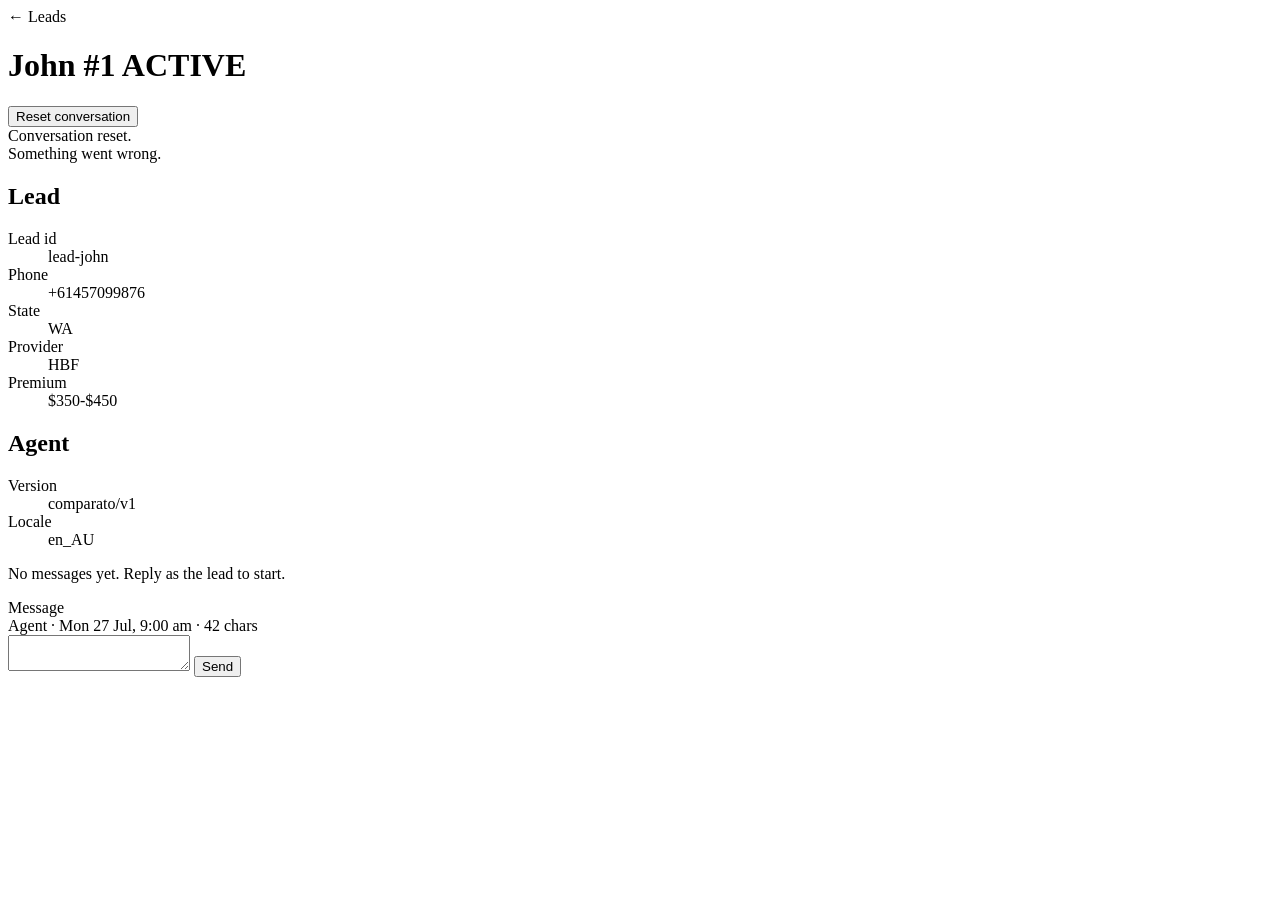
==== src/main/resources/templates/conversation.html @ 0327633f "Add conversation page with stub agent turns and reset - AgentReplier seam with a stub implementation" ====
<!DOCTYPE html>
<html xmlns:th="http://www.thymeleaf.org" lang="en">
<head th:replace="~{fragments/layout :: head(|Conversation #${conversation.id}|)}"></head>
<body>
<nav th:replace="~{fragments/layout :: navbar}"></nav>

<main class="container" th:with="lead=${conversation.lead}, zone=${conversation.lead.state.zone}">
    <a th:href="@{/}" class="small">&larr; Leads</a>
    <div class="d-flex flex-wrap justify-content-between align-items-center gap-2 mt-1 mb-3">
        <h1 class="h3 mb-0">
            <span th:text="${lead.givenName}">John</span>
            <span class="text-muted fw-normal" th:text="|#${conversation.id}|">#1</span>
            <span class="badge text-bg-secondary align-middle fs-6" th:text="${conversation.status}">ACTIVE</span>
        </h1>
        <form th:action="@{/conversations/{id}/reset(id=${conversation.id})}" method="post"
              onsubmit="return confirm('Delete this conversation and start again?')">
            <button type="submit" class="btn btn-outline-secondary btn-sm">Reset conversation</button>
        </form>
    </div>

    <div th:if="${notice}" class="alert alert-info" th:text="${notice}">Conversation reset.</div>
    <div th:if="${error}" class="alert alert-danger" th:text="${error}">Something went wrong.</div>

    <div class="row g-4">
        <div class="col-lg-4 order-lg-2">
            <div class="card">
                <div class="card-body small">
                    <h2 class="h6">Lead</h2>
                    <dl class="row mb-0">
                        <dt class="col-5">Lead id</dt><dd class="col-7" th:text="${lead.externalId}">lead-john</dd>
                        <dt class="col-5">Phone</dt><dd class="col-7" th:text="${lead.phone}">+61457099876</dd>
                        <dt class="col-5">State</dt><dd class="col-7" th:text="${lead.state}">WA</dd>
                        <dt class="col-5">Provider</dt><dd class="col-7" th:text="${lead.currentProvider} ?: 'None'">HBF</dd>
                        <dt class="col-5">Premium</dt><dd class="col-7" th:text="${lead.currentPremium} ?: 'Unknown'">$350-$450</dd>
                    </dl>
                    <h2 class="h6 mt-3">Agent</h2>
                    <dl class="row mb-0">
                        <dt class="col-5">Version</dt><dd class="col-7" th:text="${conversation.agentVersion}">comparato/v1</dd>
                        <dt class="col-5">Locale</dt><dd class="col-7" th:text="${conversation.locale}">en_AU</dd>
                    </dl>
                </div>
            </div>
        </div>

        <div class="col-lg-8 order-lg-1">
            <div class="card">
                <div class="card-body d-flex flex-column gap-3">
                    <p th:if="${#lists.isEmpty(conversation.messages)}" class="text-muted text-center my-4">
                        No messages yet. Reply as the lead to start.
                    </p>
                    <!-- You play the lead, so the lead's messages sit on the right, like your own SMS. -->
                    <div th:each="m : ${conversation.messages}"
                         th:with="fromLead=${m.sender.name() == 'LEAD'}"
                         th:class="${fromLead} ? 'align-self-end text-end' : 'align-self-start'"
                         style="max-width: 80%">
                        <div th:class="${fromLead} ? 'rounded-3 px-3 py-2 text-bg-primary' : 'rounded-3 px-3 py-2 bg-body-secondary'"
                             style="white-space: pre-wrap" th:text="${m.body}">Message</div>
                        <div class="small text-muted mt-1">
                            <span th:text="${fromLead} ? ${lead.givenName} : 'Agent'">Agent</span> ·
                            <span th:text="${#temporals.format(m.createdAt.atZone(zone), 'EEE d MMM, h:mm a')}">Mon 27 Jul, 9:00 am</span>
                            <th:block th:unless="${fromLead}">
                                · <span th:text="|${#strings.length(m.body)} chars|">42 chars</span>
                                <span th:if="${m.templateKey}" th:text="|· template ${m.templateKey}|"></span>
                            </th:block>
                        </div>
                    </div>
                </div>
                <div class="card-footer">
                    <form th:action="@{/conversations/{id}/messages(id=${conversation.id})}" method="post" class="d-flex gap-2">
                        <textarea name="body" class="form-control" rows="2" required
                                  th:attr="maxlength=${maxLength}"
                                  th:placeholder="|Reply as ${lead.givenName}|"></textarea>
                        <button type="submit" class="btn btn-primary align-self-end">Send</button>
                    </form>
                </div>
            </div>
        </div>
    </div>
</main>
</body>
</html>
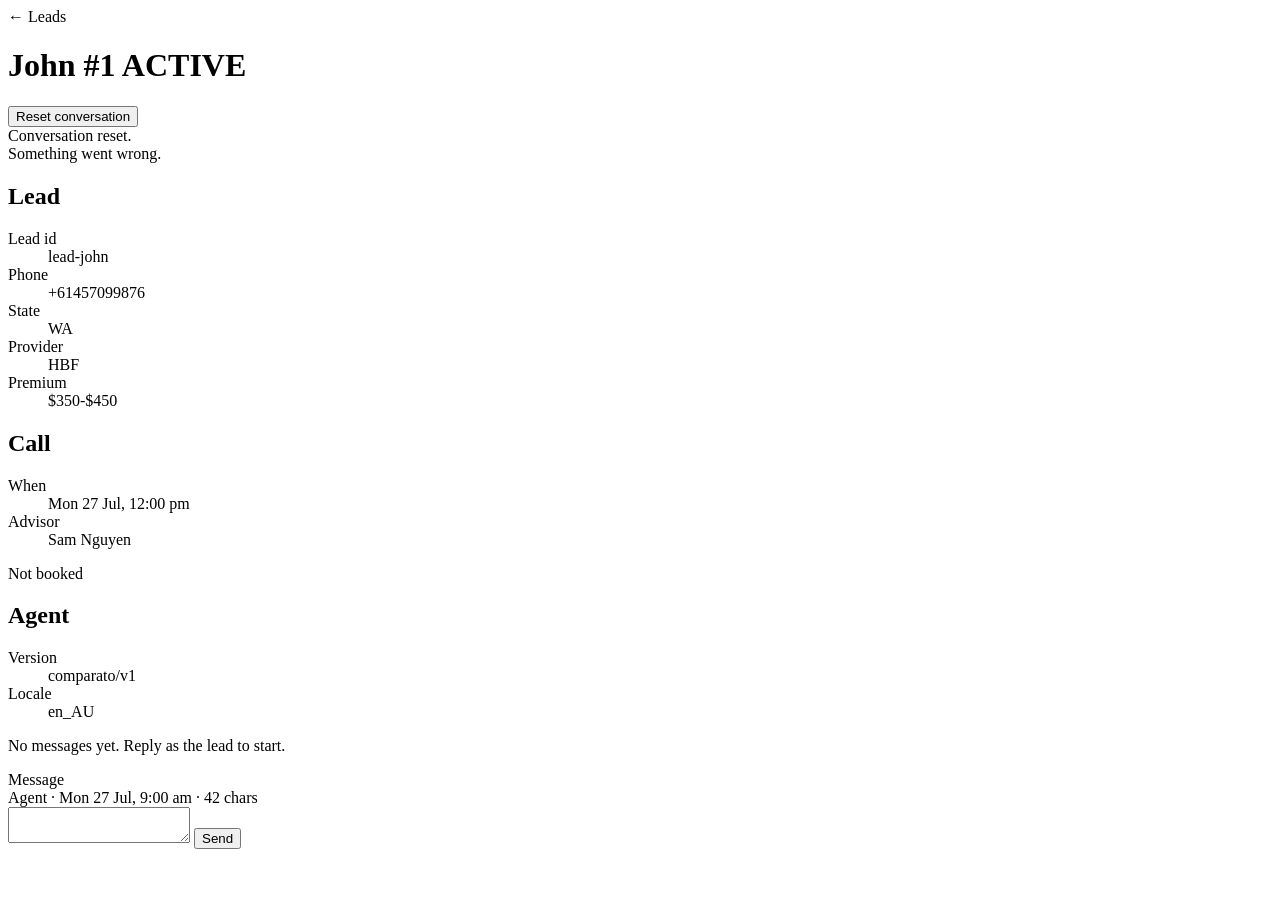
==== commit 564e4d5d: "Add mock Calendly, slot suggestions and book/reschedule/cancel - CalendlyClient interface; in-memory" ====
--- a/src/main/resources/templates/conversation.html
+++ b/src/main/resources/templates/conversation.html
@@ -33,6 +33,13 @@
                         <dt class="col-5">Provider</dt><dd class="col-7" th:text="${lead.currentProvider} ?: 'None'">HBF</dd>
                         <dt class="col-5">Premium</dt><dd class="col-7" th:text="${lead.currentPremium} ?: 'Unknown'">$350-$450</dd>
                     </dl>
+                    <h2 class="h6 mt-3">Call</h2>
+                    <dl class="row mb-0" th:if="${conversation.booking}">
+                        <dt class="col-5">When</dt>
+                        <dd class="col-7" th:text="${#temporals.format(conversation.booking.startTime.atZone(zone), 'EEE d MMM, h:mm a')}">Mon 27 Jul, 12:00 pm</dd>
+                        <dt class="col-5">Advisor</dt><dd class="col-7" th:text="${conversation.booking.advisorName}">Sam Nguyen</dd>
+                    </dl>
+                    <p class="text-muted mb-0" th:unless="${conversation.booking}">Not booked</p>
                     <h2 class="h6 mt-3">Agent</h2>
                     <dl class="row mb-0">
                         <dt class="col-5">Version</dt><dd class="col-7" th:text="${conversation.agentVersion}">comparato/v1</dd>
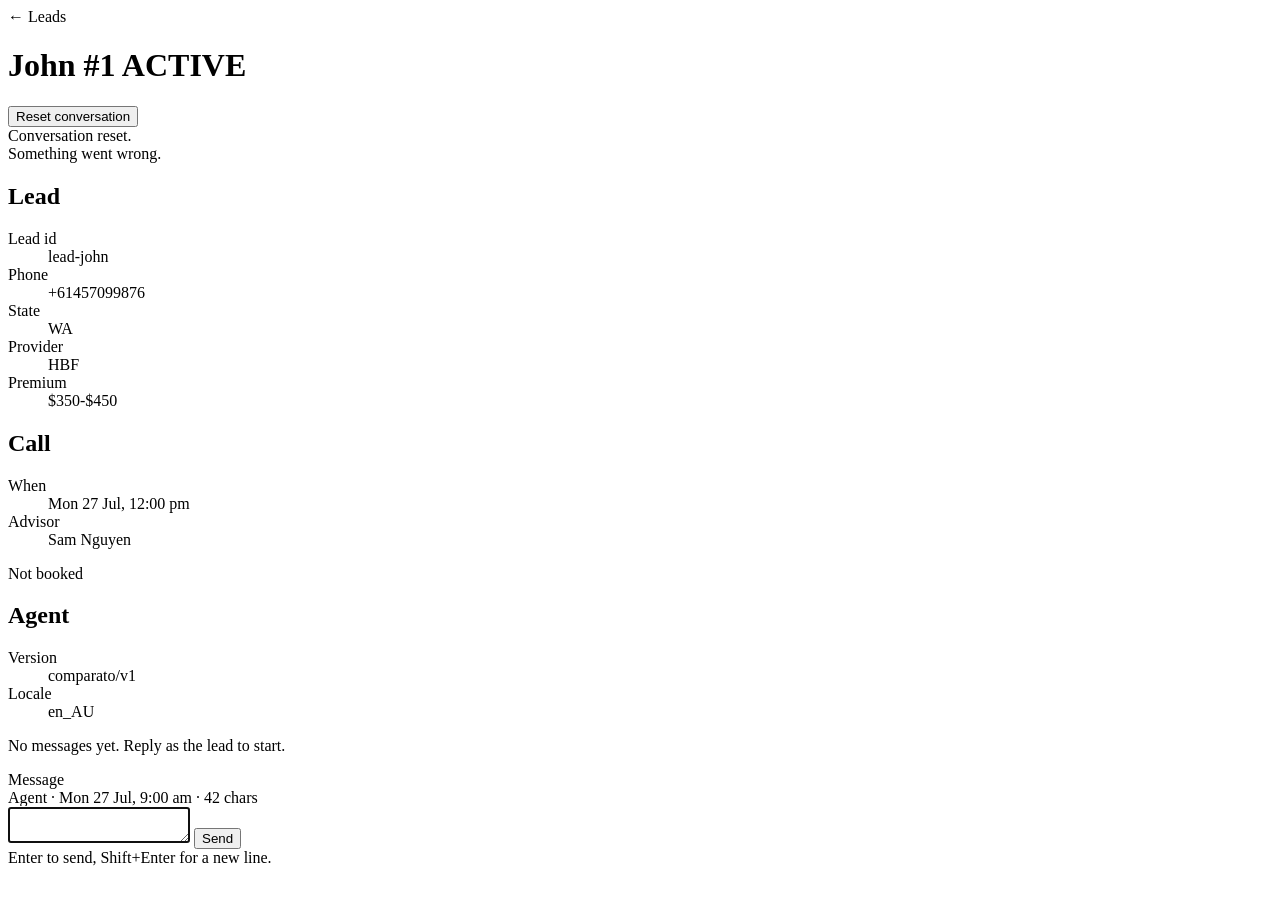
==== commit 180c781f: "Send with Enter and show the agent typing while the model replies - Enter submits the reply box (Shi" ====
--- a/src/main/resources/templates/conversation.html
+++ b/src/main/resources/templates/conversation.html
@@ -51,7 +51,7 @@
 
         <div class="col-lg-8 order-lg-1">
             <div class="card">
-                <div class="card-body d-flex flex-column gap-3">
+                <div id="transcript" class="card-body d-flex flex-column gap-3">
                     <p th:if="${#lists.isEmpty(conversation.messages)}" class="text-muted text-center my-4">
                         No messages yet. Reply as the lead to start.
                     </p>
@@ -73,16 +73,64 @@
                     </div>
                 </div>
                 <div class="card-footer">
-                    <form th:action="@{/conversations/{id}/messages(id=${conversation.id})}" method="post" class="d-flex gap-2">
-                        <textarea name="body" class="form-control" rows="2" required
+                    <form id="reply-form" th:action="@{/conversations/{id}/messages(id=${conversation.id})}" method="post"
+                          class="d-flex gap-2" th:data-agent-replies="${!conversation.status.terminal}">
+                        <textarea id="reply-body" name="body" class="form-control" rows="2" required autofocus
                                   th:attr="maxlength=${maxLength}"
                                   th:placeholder="|Reply as ${lead.givenName}|"></textarea>
-                        <button type="submit" class="btn btn-primary align-self-end">Send</button>
+                        <button id="reply-send" type="submit" class="btn btn-primary align-self-end">Send</button>
                     </form>
+                    <div class="form-text">Enter to send, Shift+Enter for a new line.</div>
                 </div>
             </div>
         </div>
     </div>
 </main>
+
+<!-- The SMS the lead "sends" appears straight away, with the agent typing, while the server waits
+     on the model; the page then reloads with the real transcript. Prototype UI only. -->
+<template id="pending-lead">
+    <div class="align-self-end text-end" style="max-width: 80%">
+        <div class="rounded-3 px-3 py-2 text-bg-primary opacity-75" style="white-space: pre-wrap"></div>
+        <div class="small text-muted mt-1">Sending...</div>
+    </div>
+</template>
+<template id="pending-agent">
+    <div class="align-self-start" style="max-width: 80%" role="status" aria-label="Agent is typing">
+        <div class="rounded-3 px-3 py-2 bg-body-secondary typing"><span></span><span></span><span></span></div>
+        <div class="small text-muted mt-1">Agent is typing</div>
+    </div>
+</template>
+<script>
+    (() => {
+        const form = document.getElementById('reply-form');
+        const body = document.getElementById('reply-body');
+        const transcript = document.getElementById('transcript');
+
+        // Enter sends, like a phone; Shift+Enter still adds a new line.
+        body.addEventListener('keydown', event => {
+            if (event.key === 'Enter' && !event.shiftKey && !event.isComposing) {
+                event.preventDefault();
+                if (body.value.trim()) form.requestSubmit();
+            }
+        });
+
+        form.addEventListener('submit', () => {
+            const pending = document.getElementById('pending-lead').content.cloneNode(true);
+            pending.querySelector('.text-bg-primary').textContent = body.value.trim();
+            transcript.querySelector('p.text-muted')?.remove();
+            transcript.append(pending);
+            if (form.dataset.agentReplies === 'true') {
+                transcript.append(document.getElementById('pending-agent').content.cloneNode(true));
+            }
+            transcript.lastElementChild.scrollIntoView({ block: 'nearest' });
+            // Read-only rather than disabled, so the textarea's value is still submitted.
+            body.readOnly = true;
+            document.getElementById('reply-send').disabled = true;
+        });
+
+        transcript.lastElementChild?.scrollIntoView({ block: 'nearest' });
+    })();
+</script>
 </body>
 </html>
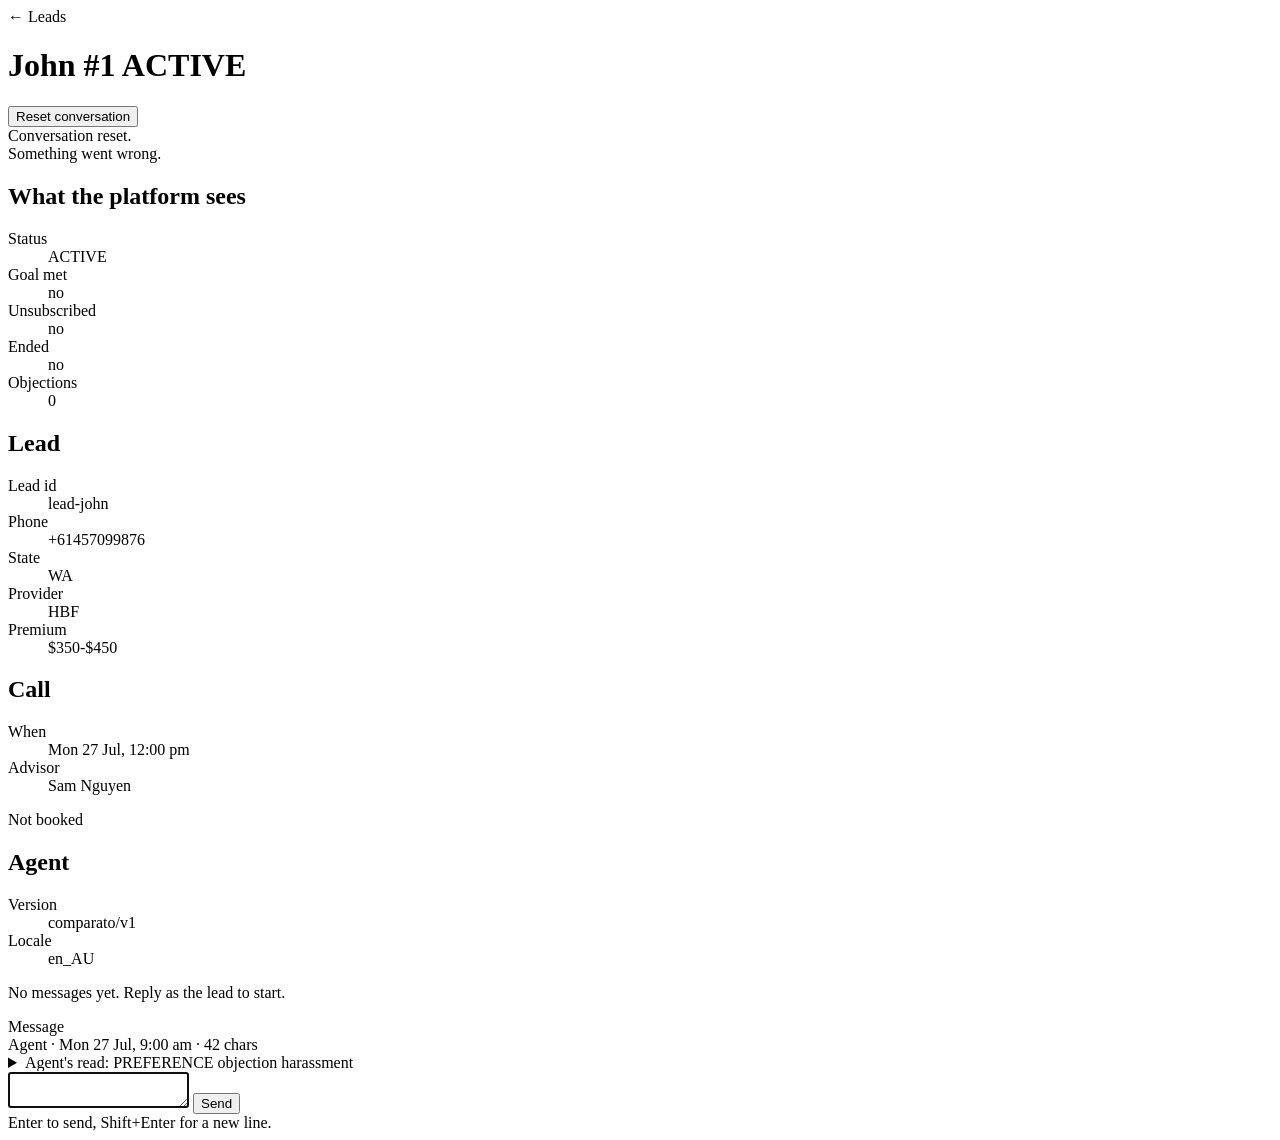
==== commit bddef1e3: "Show each turn's structured output, tools and cost in the UI - AgentReplier now returns an AgentTurn" ====
--- a/src/main/resources/templates/conversation.html
+++ b/src/main/resources/templates/conversation.html
@@ -10,7 +10,10 @@
         <h1 class="h3 mb-0">
             <span th:text="${lead.givenName}">John</span>
             <span class="text-muted fw-normal" th:text="|#${conversation.id}|">#1</span>
-            <span class="badge text-bg-secondary align-middle fs-6" th:text="${conversation.status}">ACTIVE</span>
+            <span class="badge align-middle fs-6"
+                  th:with="status=${conversation.status.name()}"
+                  th:classappend="${status == 'ACTIVE'} ? 'text-bg-warning' : (${status == 'BOOKED'} ? 'text-bg-success' : 'text-bg-secondary')"
+                  th:text="${conversation.status}">ACTIVE</span>
         </h1>
         <form th:action="@{/conversations/{id}/reset(id=${conversation.id})}" method="post"
               onsubmit="return confirm('Delete this conversation and start again?')">
@@ -25,6 +28,19 @@
         <div class="col-lg-4 order-lg-2">
             <div class="card">
                 <div class="card-body small">
+                    <!-- The state the API returns to Enrola's platform with every response. -->
+                    <h2 class="h6">What the platform sees</h2>
+                    <dl class="row mb-3">
+                        <dt class="col-5">Status</dt>
+                        <dd class="col-7">
+                            <span th:text="${conversation.status}">ACTIVE</span>
+                            <span th:if="${conversation.endReason}" class="text-muted" th:text="|(${conversation.endReason})|"></span>
+                        </dd>
+                        <dt class="col-5">Goal met</dt><dd class="col-7" th:text="${conversation.goalMet} ? 'yes' : 'no'">no</dd>
+                        <dt class="col-5">Unsubscribed</dt><dd class="col-7" th:text="${conversation.unsubscribed} ? 'yes' : 'no'">no</dd>
+                        <dt class="col-5">Ended</dt><dd class="col-7" th:text="${conversation.status.terminal} ? 'yes' : 'no'">no</dd>
+                        <dt class="col-5">Objections</dt><dd class="col-7" th:text="${conversation.objectionCount}">0</dd>
+                    </dl>
                     <h2 class="h6">Lead</h2>
                     <dl class="row mb-0">
                         <dt class="col-5">Lead id</dt><dd class="col-7" th:text="${lead.externalId}">lead-john</dd>
@@ -70,6 +86,34 @@
                                 <span th:if="${m.templateKey}" th:text="|· template ${m.templateKey}|"></span>
                             </th:block>
                         </div>
+                        <!-- What the agent made of this message: its structured output, tools and cost. -->
+                        <details th:if="${fromLead and turns[m.id] != null}" th:with="t=${turns[m.id]}"
+                                 class="turn small text-start mt-1">
+                            <summary class="text-muted">
+                                Agent's read:
+                                <span th:if="${t.stage}" class="badge text-bg-light border" th:text="${t.stage}">PREFERENCE</span>
+                                <span th:each="f : ${t.flags}" class="badge text-bg-danger" th:text="${f}">objection</span>
+                                <span th:each="c : ${t.moderation}" class="badge text-bg-danger" th:text="|moderation: ${c}|">harassment</span>
+                                <span th:unless="${#lists.isEmpty(t.toolCalls)}" th:text="|· ${#lists.size(t.toolCalls)} tool call(s)|"></span>
+                            </summary>
+                            <div class="border rounded-2 p-2 mt-1 bg-body-tertiary">
+                                <div th:if="${t.note}"><strong>Note:</strong> <span th:text="${t.note}">wants both</span></div>
+                                <div th:if="${t.stage != null and t.reply == null}"><strong>Reply:</strong>
+                                    <em>none (the model chose to stay silent, or code replaced it)</em></div>
+                                <div th:if="${t.retriedForLength}" class="text-warning-emphasis">
+                                    First reply was over 320 characters; this is the retry.</div>
+                                <div th:unless="${#lists.isEmpty(t.toolCalls)}" class="mt-1">
+                                    <strong>Tools:</strong>
+                                    <ol class="mb-0 ps-3">
+                                        <li th:each="call : ${t.toolCalls}">
+                                            <code th:text="|${call.name}(${call.arguments})|">get_available_slots({...})</code>
+                                            <div class="text-muted text-break" th:text="|→ ${call.result}|">→ {...}</div>
+                                        </li>
+                                    </ol>
+                                </div>
+                                <div th:if="${t.usage}" class="text-muted mt-1" th:text="${t.usage}">gpt-6.1-sol · 1 round · ...</div>
+                            </div>
+                        </details>
                     </div>
                 </div>
                 <div class="card-footer">
